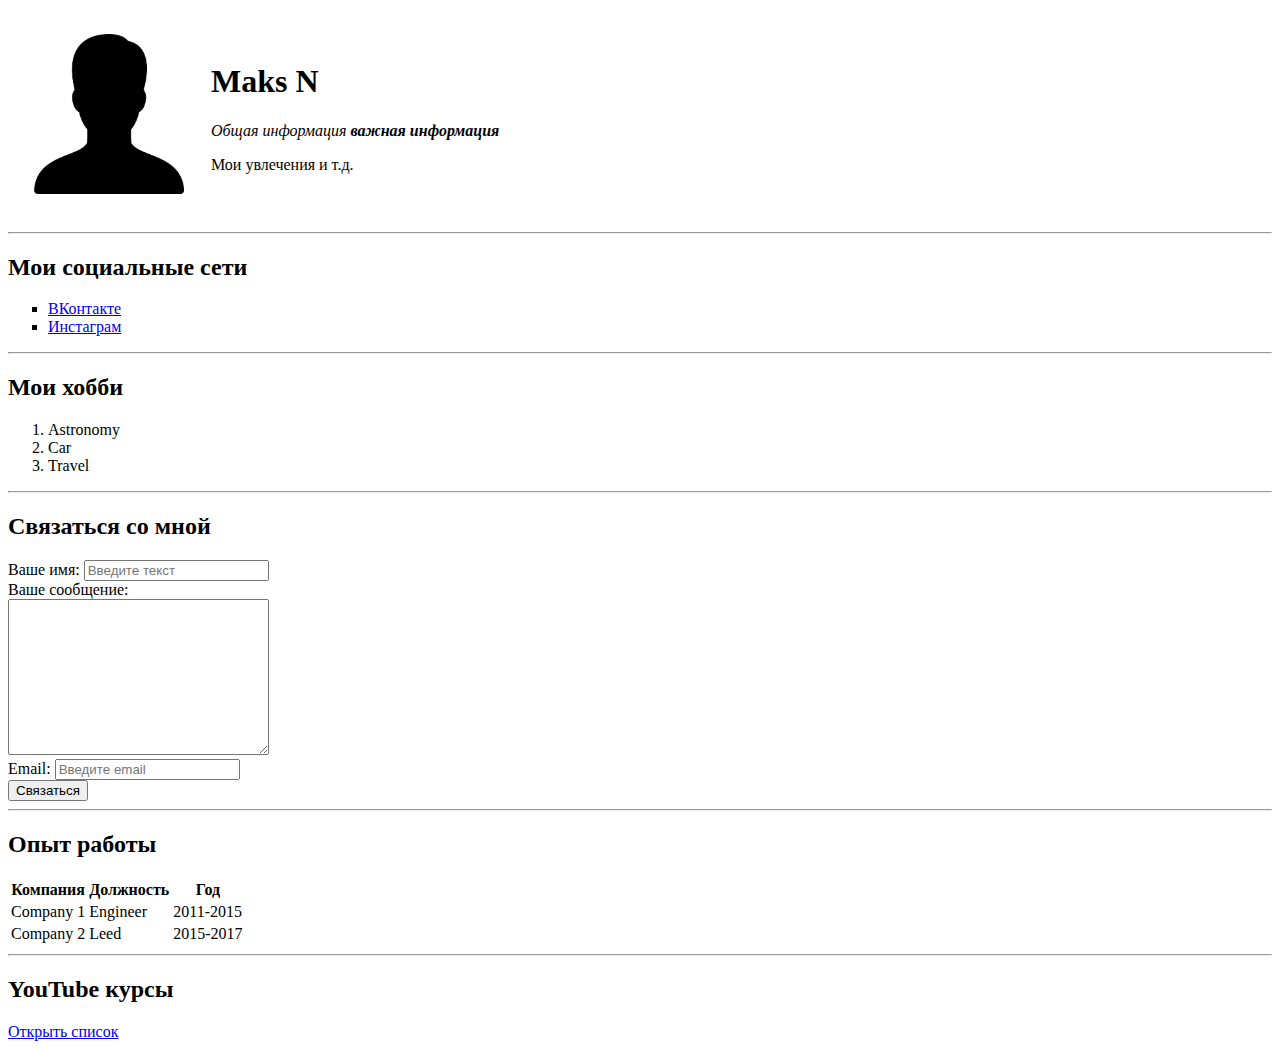
==== index.html @ b3fd034c "Create CV" ====
<!DOCTYPE html>
<html lang="en">
<head>
    <meta charset="UTF-8">
    <title>MaksN CV</title>
</head>
<body>
    <table cellspacing = "25">
        <tr> 
            <td>
                <img src="pngwing.com.png" width ="150" alt="ошибка загрузки фото">
            </td>
            <td>
                <h1>Maks N</h1>
                <p><em>Общая информация <strong>важная информация</strong></em></p>
                <p>Мои увлечения и т.д.</p>
            </td>
        </tr>
    </table>
    <hr>
    <h2>Мои социальные сети</h2>
    <ul type = "square">
        <li><a href="https://vk.com/id17692642" target="_blank">ВКонтакте</a></li>
        <li><a href="https://instagram.com" target="_blank">Инстаграм</a></li>
    </ul>
    <hr>
    <h2>Мои хобби</h2>
    <ol>
        <li>Astronomy</li>
        <li>Car</li>
        <li>Travel</li>    
    </ol>
    <hr>
    <h2>Связаться со мной</h2>
    <form action="/">
        <label for="name">Ваше имя:</label>
        <input type="text" id = "name" placeholder="Введите текст">
        <br>
        <label for="text">Ваше сообщение:</label>
        <br>
        <textarea  id="name" cols="30" rows="10"></textarea> 
        <br>
        <label for="email">Email:</label>
        <input type="email" id = "email" placeholder="Введите email">
        <br>
        <input type="submit" value="Связаться">
        <br>

    </form>
    <hr>
    <h2>Опыт работы</h2>
    <table >
        <thead>
            <tr>
                <th>Компания</th>
                <th>Должность</th>
                <th>Год</th>
    
            </tr>
        </thead>
        <tbody>
            <tr>
                <td>Company 1</td>
                <td>Engineer</td>
                <td>2011-2015</td>
            </tr>
            <tr>
                <td>Company 2</td>
                <td>Leed</td>
                <td>2015-2017</td>
            </tr>
        </tbody>       
    </table>
    <hr>
    <h2>YouTube курсы </h2>
    <a href="youtube.html" target="_blank">Открыть список</a>
    
</body>
</html>
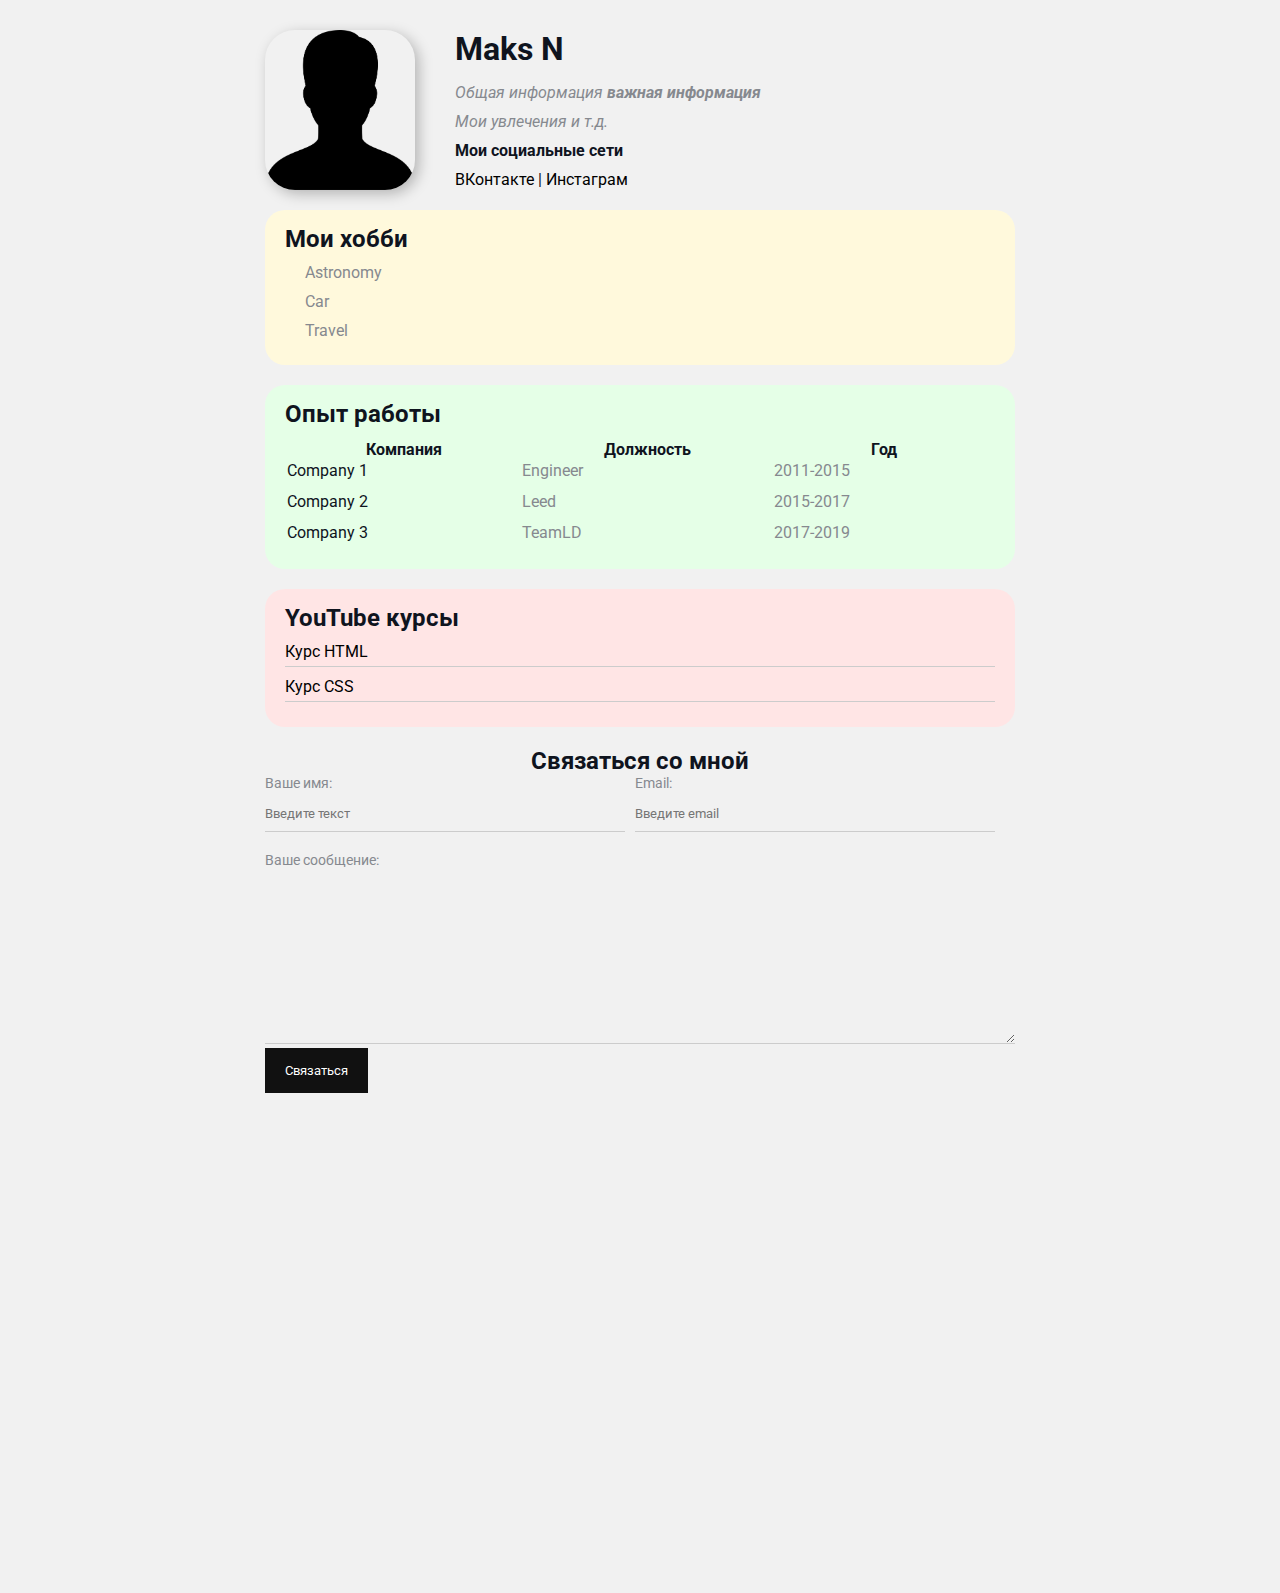
==== commit 3a4f3cd6: "Add files via upload" ====
--- a/index.html
+++ b/index.html
@@ -1,79 +1,100 @@
 <!DOCTYPE html>
 <html lang="en">
+
 <head>
     <meta charset="UTF-8">
     <title>MaksN CV</title>
+    <link rel="stylesheet" href="style.css">
 </head>
+
 <body>
-    <table cellspacing = "25">
-        <tr> 
-            <td>
-                <img src="pngwing.com.png" width ="150" alt="ошибка загрузки фото">
-            </td>
-            <td>
+    <div class="container">
+        <div class="info">
+                <img src="pngwing.com.png" alt="ошибка загрузки фото" class="logo" />
+            <div class="info-text">
                 <h1>Maks N</h1>
-                <p><em>Общая информация <strong>важная информация</strong></em></p>
+
+                <p>Общая информация <strong>важная информация</strong></p>
+
                 <p>Мои увлечения и т.д.</p>
-            </td>
-        </tr>
-    </table>
-    <hr>
-    <h2>Мои социальные сети</h2>
-    <ul type = "square">
-        <li><a href="https://vk.com/id17692642" target="_blank">ВКонтакте</a></li>
-        <li><a href="https://instagram.com" target="_blank">Инстаграм</a></li>
-    </ul>
-    <hr>
-    <h2>Мои хобби</h2>
-    <ol>
-        <li>Astronomy</li>
-        <li>Car</li>
-        <li>Travel</li>    
-    </ol>
-    <hr>
-    <h2>Связаться со мной</h2>
-    <form action="/">
-        <label for="name">Ваше имя:</label>
-        <input type="text" id = "name" placeholder="Введите текст">
-        <br>
-        <label for="text">Ваше сообщение:</label>
-        <br>
-        <textarea  id="name" cols="30" rows="10"></textarea> 
-        <br>
-        <label for="email">Email:</label>
-        <input type="email" id = "email" placeholder="Введите email">
-        <br>
-        <input type="submit" value="Связаться">
-        <br>
 
-    </form>
-    <hr>
-    <h2>Опыт работы</h2>
-    <table >
-        <thead>
-            <tr>
-                <th>Компания</th>
-                <th>Должность</th>
-                <th>Год</th>
-    
-            </tr>
-        </thead>
-        <tbody>
-            <tr>
-                <td>Company 1</td>
-                <td>Engineer</td>
-                <td>2011-2015</td>
-            </tr>
-            <tr>
-                <td>Company 2</td>
-                <td>Leed</td>
-                <td>2015-2017</td>
-            </tr>
-        </tbody>       
-    </table>
-    <hr>
-    <h2>YouTube курсы </h2>
-    <a href="youtube.html" target="_blank">Открыть список</a>
-    
+                <h4>Мои социальные сети</h4>
+                <a href="https://vk.com/id17692642" target="_blank">ВКонтакте</a>
+                |
+                <a href="https://instagram.com" target="_blank">Инстаграм</a>
+            </div>
+        </div>
+
+        <div class="card bg-yellow">
+            <h2>Мои хобби</h2>
+            <ol class="list">
+                <li>Astronomy</li>
+                <li>Car</li>
+                <li>Travel</li>
+            </ol>
+        </div>
+
+        <div class="card bg-green">
+            <h2>Опыт работы</h2>
+            <table class="table">
+                <tr>
+                    <th>Компания</th>
+                    <th>Должность</th>
+                    <th>Год</th>
+                </tr>
+                <tr>
+                    <td>Company 1</td>
+                    <td>Engineer</td>
+                    <td>2011-2015</td>
+                </tr>
+                <tr>
+                    <td>Company 2</td>
+                    <td>Leed</td>
+                    <td>2015-2017</td>
+                </tr>
+                <tr>
+                    <td>Company 3</td>
+                    <td>TeamLD</td>
+                    <td>2017-2019</td>
+                </tr>
+            </table>
+        </div>
+
+        <div class="card bg-red">
+            <h2>YouTube курсы </h2>
+            <ul class="link-list">
+                <li> <a href="https://www.youtube.com/watch?v=DOEtVdkKwcU"> Курс HTML</a></li>
+                <li><a href="https://www.youtube.com/watch?v=SpCUuyZZTp8"> Курс CSS</a></li>
+            </ul>
+        </div>
+        <div>
+            <div class="contact">
+                <h2>Связаться со мной</h2>
+                <form action="/">
+                    <div class="row">
+                        <div class="form-group">
+                            <label for="name">Ваше имя:</label>
+                            <input type="text" id="name" placeholder="Введите текст">
+                        </div>
+                        <div class="form-group">
+                            <label for="email">Email:</label>
+                            <input type="email" id="email" placeholder="Введите email">
+                        </div>
+                    </div>
+                    <div class="form-group">
+                        <label for="text">Ваше сообщение:</label>
+                        <textarea id="name" cols="30" rows="10"></textarea>
+                    </div>
+                        <input class = "btn" type="submit" value="Связаться">
+                </form>
+            </div>
+        </div>
+
+        <div class="position">
+            <div class="box"> </div>
+        </div>
+        <div style="margin-bottom: 500px;"></div>
+    </div>
 </body>
+
 </html>--- a/style.css
+++ b/style.css
@@ -0,0 +1,233 @@
+@import url('https://fonts.googleapis.com/css2?family=Roboto&display=swap');
+*{
+    padding: 0;
+    margin: 0;
+}
+body {
+    background-color: #f1f1f1;
+    color: #0f141e;
+
+    font-size: 16px;
+    font-weight: normal;
+    font-family: 'Roboto', sans-serif;
+    /*font: normal 16px 'Roboto', sans-serif;*/
+
+}
+
+a {
+    color: black;
+    text-decoration: none;
+}
+
+a:hover{
+    text-decoration: underline;
+}
+
+a:active{
+    color: blue;
+}
+
+a:visited{
+    color: gray;
+}
+
+.logo{
+    width: 150px;
+    border-radius: 30px;
+    box-shadow: 4px 4px 14px rgba(0,0,0,0.25) ;
+}
+
+.info{
+    display: flex;
+    margin-bottom: 20px;
+}
+
+@media (max-width: 700px)
+{
+    .info {
+        text-align: center;
+        display: block;
+    }
+}
+
+.info-text {
+    margin-left: 40px;
+}
+
+.info-text h4 {
+    margin-bottom: 10px;
+}
+.info-text h1{
+    padding-bottom: 15px;
+}
+.info p{
+    color: #86898f;
+    margin: 0%;
+    font-style: italic;
+    text-decoration: none;
+    padding-bottom: 10px;
+   /* text-transform: uppercase;*/
+   /*letter-spacing: 5px;*/
+   /*word-spacing: 40px;*/
+
+}
+
+.container{
+    max-width: 750px;
+    margin: auto;
+    padding-top: 30px;
+
+}
+
+.bg-yellow {
+    background: #fff9dc;
+}
+
+.bg-green {
+    background: #e5ffe7;
+}
+
+.bg-red {
+    background: #ffe5e5;
+}
+
+.card {
+    padding: 15px 20px;
+    margin-bottom: 20px;
+    border-radius: 20px;
+}
+
+.card h2{
+    margin-bottom: 10px;
+}
+
+.list{
+    padding: 0 20px;
+    list-style: none;
+}
+
+.list li{
+    color: #86898f;
+    margin-bottom: 10px;
+    border-bottom: 1px;
+}
+
+.table{
+    width: 100%;
+
+}
+
+.table td{
+    padding-bottom: 10px;
+}
+
+.table td:nth-child(2), td:nth-child(3){
+   color: #86898f;
+}
+
+.link-list{
+    list-style: none;
+    padding: 0;
+
+}
+
+.link-list li{
+    margin-bottom: 10px;
+    padding-bottom: 5px;
+    border-bottom: 1px solid #ccc;
+}
+
+.contact h2{
+    text-align: center;
+}
+
+.form-group label{
+    display: block;
+    font-size: 14px;
+    color: #86898f;
+}
+
+.form-group input, .form-group textarea{
+    width: 100%;
+    box-sizing: border-box;
+    border: none;
+    background: transparent;
+    border-bottom: 1px solid #ccc;
+    color: #000;
+    padding: 15px 0 10px;
+    outline: none;
+    font-family: inherit;
+}
+
+.row {
+    display: flex;
+    margin-bottom: 20px;
+}
+
+.row > .form-group {
+    width: 50%;
+    margin-right: 20px;
+}
+
+.row > .form-group:first-child {
+    margin-right: 10px;
+}
+
+.btn {
+    color: #fff;
+    padding: 15px 20px;
+    background: #111;
+    border: none;
+    font-family: inherit;
+    cursor: pointer;
+
+}
+
+.btn:hover{
+    opacity: 0.9;  
+}
+
+
+/* POSITION*/
+/* .position {
+    position: relative;
+    border: 4px solid #000;
+    margin-top: 40px;
+    padding: 20px;
+    height: 300px;
+
+}
+
+.box{
+    position: fixed;
+    bottom: 50px;
+    right: 50px;
+    border-radius: 50%;
+    width: 50px;
+    height: 50px;
+    background: lightcoral;
+} */
+/* .table tr:nth-child(odd){
+    color: red;
+} */
+
+
+
+/* .social{
+    background-color: green;
+    padding: 15px 10px;
+    border: 5px solid red;
+    border-bottom-style: dotted;
+    border-top-width: 15px;
+    border-right-color: blue ;
+    margin: 20px 10px;
+} */
+
+/* .boxmodel>div {
+    float: left;
+    background-color: black;
+    height: 200px;
+    border: 4px solid red;
+    width: 25%;
+    box-sizing: border-box;
+} */